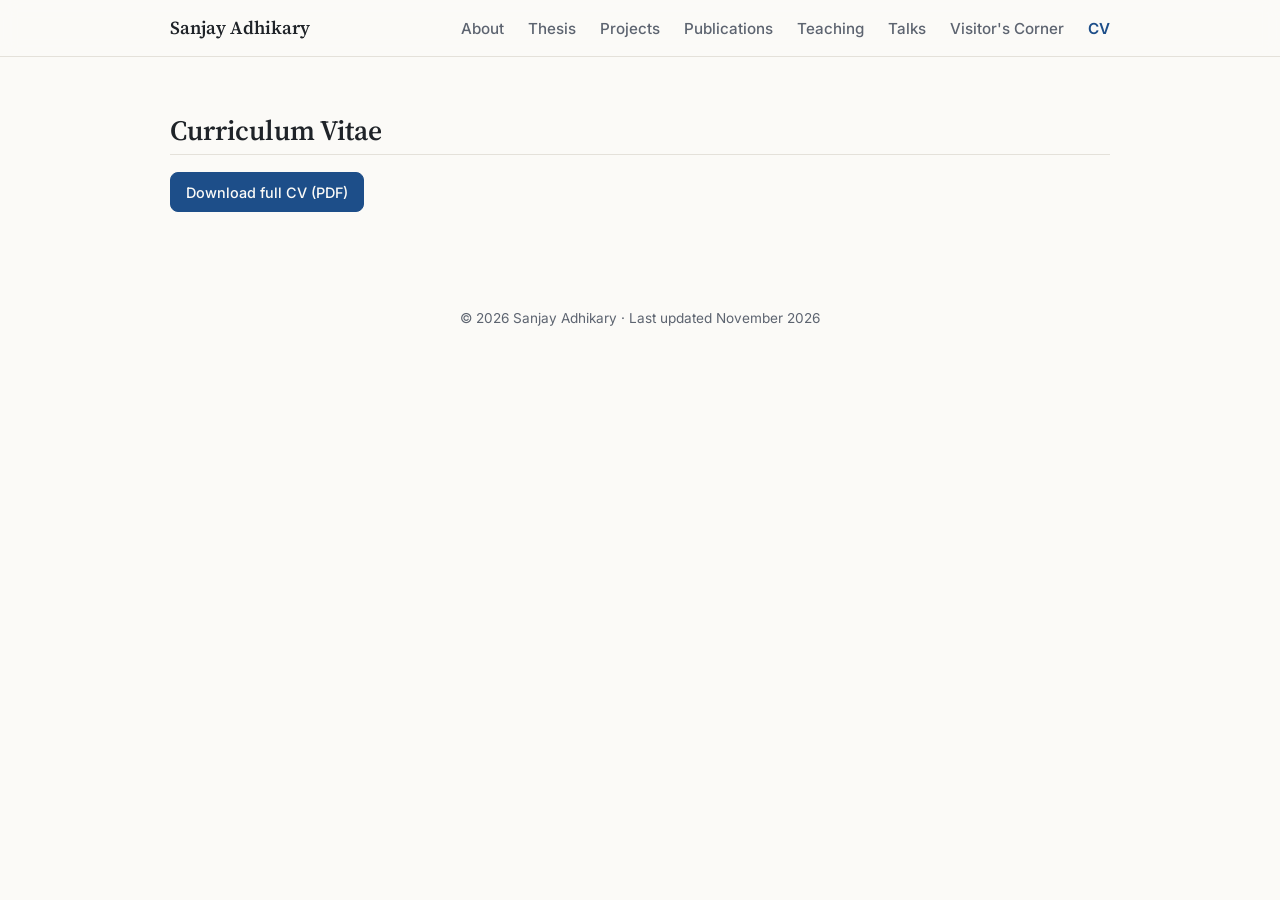
==== cv.html @ c1a093b5 "split site" ====
<!doctype html>
<html lang="en">
<head>
  <meta charset="utf-8">
  <meta name="viewport" content="width=device-width, initial-scale=1">
  <title>CV | Sanjay Adhikary</title>
  <meta name="description" content="Curriculum vitae of Sanjay Adhikary, Indian Institute of Science.">
  <link rel="icon" href="assets/favicon.svg" type="image/svg+xml">
  <link rel="preconnect" href="https://fonts.googleapis.com">
  <link rel="preconnect" href="https://fonts.gstatic.com" crossorigin>
  <link href="https://fonts.googleapis.com/css2?family=Source+Serif+4:opsz,wght@8..60,400;8..60,600&family=Inter:wght@400;500;600&display=swap" rel="stylesheet">
  <link rel="stylesheet" href="style.css">
</head>
<body>

<header class="site-header">
  <nav class="nav">
    <a class="brand" href="index.html">Sanjay Adhikary</a>
    <button class="nav-toggle" aria-label="Open menu" aria-expanded="false">&#9776;</button>
    <ul class="nav-links">
      <li><a href="index.html">About</a></li>
      <li><a href="thesis.html">Thesis</a></li>
      <li><a href="projects.html">Projects</a></li>
      <li><a href="publications.html">Publications</a></li>
      <li><a href="teaching.html">Teaching</a></li>
      <li><a href="talks.html">Talks</a></li>
      <li><a href="visitors.html">Visitor's Corner</a></li>
      <li><a href="cv.html" aria-current="page">CV</a></li>
    </ul>
  </nav>
</header>

<main id="top">

  <!-- ================= CV ================= -->
  <section id="cv">
    <h2>Curriculum Vitae</h2>
    <p><a class="btn" href="files/cv.pdf" target="_blank" rel="noopener">Download full CV (PDF)</a></p>

    <!-- Education and Honours & Awards are hidden for now. To show them again, remove the
         <template> and </template> lines below and fill in the details. -->
    <template>
    <div class="two-col">
      <div>
        <h3>Education</h3>
        <ul class="timeline">
          <li><span class="when">2024–present</span><span><strong>PhD, Civil Engineering ______</strong><br>Indian Institute of Science, Bengaluru</span></li>
          <li><span class="when">2020–2024</span><span><strong>B.Tech / B.Sc in ______</strong><br>University Name</span></li>
        </ul>
      </div>
      <div>
        <h3>Honours &amp; Awards</h3>
        <ul class="timeline">
          <li><span class="when">2024</span><span>Fellowship or award name</span></li>
          <li><span class="when">2023</span><span>Scholarship, prize, or rank</span></li>
        </ul>
      </div>
    </div>
    </template>
  </section>

<footer class="site-footer">
  <p>© <span id="year">2026</span> Sanjay Adhikary · Last updated November 2026</p>
</footer>

<script>
  // Mobile menu toggle and current year
  const toggle = document.querySelector('.nav-toggle');
  const links = document.querySelector('.nav-links');
  toggle.addEventListener('click', () => {
    const open = links.classList.toggle('open');
    toggle.setAttribute('aria-expanded', open);
  });
  links.addEventListener('click', e => { if (e.target.tagName === 'A') links.classList.remove('open'); });
  document.getElementById('year').textContent = new Date().getFullYear();
</script>
</body>
</html>
---- style.css ----
/* ===== Colours: change --accent to restyle the whole site ===== */
:root {
  --bg: #fbfaf7;
  --surface: #ffffff;
  --text: #1f2328;
  --muted: #5d6470;
  --border: #e4e1da;
  --accent: #1d4e89;
  --accent-soft: #e8eef7;
  --serif: "Source Serif 4", Georgia, serif;
  --sans: "Inter", system-ui, -apple-system, "Segoe UI", sans-serif;
}
@media (prefers-color-scheme: dark) {
  :root {
    --bg: #14161a;
    --surface: #1c1f25;
    --text: #e6e6e3;
    --muted: #a0a6b0;
    --border: #2d313a;
    --accent: #8db4ec;
    --accent-soft: #1f2a3a;
  }
}

* { box-sizing: border-box; }
html { scroll-behavior: smooth; scroll-padding-top: 72px; }
body {
  margin: 0;
  background: var(--bg);
  color: var(--text);
  font: 17px/1.65 var(--sans);
}
a { color: var(--accent); text-decoration: none; }
a:hover { text-decoration: underline; }
h1, h2, h3 { font-family: var(--serif); font-weight: 600; line-height: 1.25; }
h1 { font-size: 2.4rem; margin: 0 0 .25rem; }
h2 { font-size: 1.75rem; margin: 0 0 1rem; padding-bottom: .4rem; border-bottom: 1px solid var(--border); }
h3 { font-size: 1.2rem; margin: 0 0 .5rem; }

/* ===== Header / nav ===== */
.site-header {
  position: sticky; top: 0; z-index: 10;
  background: color-mix(in srgb, var(--bg) 88%, transparent);
  backdrop-filter: blur(8px);
  border-bottom: 1px solid var(--border);
}
.nav {
  max-width: 980px; margin: 0 auto; padding: .8rem 1.25rem;
  display: flex; align-items: center; justify-content: space-between;
}
.brand { font-family: var(--serif); font-weight: 600; font-size: 1.15rem; color: var(--text); }
.nav-links { list-style: none; display: flex; gap: 1.5rem; margin: 0; padding: 0; }
.nav-links a { color: var(--muted); font-size: .95rem; font-weight: 500; }
.nav-links a:hover { color: var(--accent); text-decoration: none; }
.nav-toggle { display: none; background: none; border: 0; font-size: 1.5rem; color: var(--text); cursor: pointer; }

/* ===== Layout ===== */
main { max-width: 980px; margin: 0 auto; padding: 0 1.25rem; }
section { padding: 3.5rem 0 1rem; }
.section-intro { color: var(--muted); margin-top: -.25rem; }

/* ===== About ===== */
.about { display: grid; grid-template-columns: 220px 1fr; gap: 2.5rem; align-items: start; padding-top: 4rem; }
.photo { width: 220px; height: 220px; border-radius: 50%; object-fit: cover; border: 1px solid var(--border); }
.role { color: var(--muted); margin-top: 0; }
.interests { color: var(--muted); }
.links { list-style: none; padding: 0; display: flex; flex-wrap: wrap; gap: .6rem; }
.links a {
  display: inline-block; padding: .3rem .85rem; border: 1px solid var(--border);
  border-radius: 999px; font-size: .9rem; background: var(--surface);
}
.links a:hover { border-color: var(--accent); text-decoration: none; }

/* ===== Project cards ===== */
.cards { display: grid; grid-template-columns: repeat(auto-fill, minmax(280px, 1fr)); gap: 1.25rem; }
.card {
  background: var(--surface); border: 1px solid var(--border); border-radius: 12px;
  padding: 1.35rem; display: flex; flex-direction: column;
}
.card p { margin: 0 0 .75rem; font-size: .95rem; }
.card .actions { margin-top: auto; margin-bottom: 0; }
.meta { color: var(--muted); font-size: .82rem !important; text-transform: uppercase; letter-spacing: .04em; margin-bottom: .4rem !important; }
.tags { list-style: none; padding: 0; margin: 0 0 1rem; display: flex; flex-wrap: wrap; gap: .4rem; }
.tags li { background: var(--accent-soft); color: var(--accent); font-size: .78rem; padding: .15rem .6rem; border-radius: 999px; }

.actions { display: flex; flex-wrap: wrap; gap: .5rem; }
.btn {
  display: inline-block; padding: .45rem .95rem; border-radius: 8px;
  background: var(--accent); color: var(--bg); font-size: .9rem; font-weight: 500;
  border: 1px solid var(--accent);
}
.btn:hover { text-decoration: none; opacity: .9; }
.btn-ghost { background: transparent; color: var(--accent); }

/* ===== Publications ===== */
.pubs { padding-left: 1.4rem; }
.pubs li { margin-bottom: 1.4rem; }
.pubs li::marker { color: var(--muted); }
.pubs p { margin: 0; }
.pub-title { font-weight: 600; }
.pub-authors, .pub-venue { color: var(--muted); font-size: .95rem; }
.pubs .actions { margin-top: .4rem; }
.chip {
  font-size: .8rem; padding: .1rem .6rem; border: 1px solid var(--border);
  border-radius: 6px; background: var(--surface);
}
.chip:hover { border-color: var(--accent); text-decoration: none; }

/* ===== Timelines (teaching, talks, CV) ===== */
.two-col { display: grid; grid-template-columns: 1fr 1fr; gap: 2.5rem; }
.timeline { list-style: none; padding: 0; margin: 0; }
.timeline li { display: grid; grid-template-columns: 110px 1fr; gap: 1rem; padding: .55rem 0; border-bottom: 1px dashed var(--border); font-size: .95rem; }
.when { color: var(--muted); font-size: .88rem; }

/* ===== Footer ===== */
.site-footer { text-align: center; color: var(--muted); font-size: .85rem; padding: 3rem 1rem; }

/* ===== Phones & small tablets ===== */
@media (max-width: 720px) {
  body { font-size: 16px; }
  h1 { font-size: 2rem; }
  .nav { padding: .7rem 16px; }
  main { padding: 0 16px; }
  .nav-toggle { display: block; }
  .nav-links {
    display: none; position: absolute; top: 100%; left: 0; right: 0;
    flex-direction: column; gap: 0; background: var(--bg); border-bottom: 1px solid var(--border);
  }
  .nav-links.open { display: flex; }
  .nav-links a { display: block; padding: .8rem 16px; }
  .about { grid-template-columns: 1fr; gap: 1.5rem; padding-top: 2.5rem; }
  .photo { width: 150px; height: 150px; }
  .two-col { grid-template-columns: 1fr; gap: 1.5rem; }
  .timeline li { grid-template-columns: 1fr; gap: 0; }
}

/* ===== Thesis ===== */
.thesis {
  display: grid; grid-template-columns: 120px 1fr; gap: 1.5rem;
  background: var(--surface); border: 1px solid var(--border); border-radius: 12px;
  padding: 1.5rem; margin-bottom: 1.25rem;
}
.thesis p { margin: 0 0 .75rem; font-size: .95rem; }
.thesis .actions { margin-bottom: 0; }
.thesis-side { border-right: 1px solid var(--border); padding-right: 1rem; }
.degree { font-family: var(--serif); font-weight: 600; font-size: 1.15rem !important; color: var(--accent); margin-bottom: .2rem !important; }
.thesis-meta { color: var(--muted); }
@media (max-width: 720px) {
  .thesis { grid-template-columns: 1fr; gap: .75rem; padding: 1.15rem; }
  .thesis-side { border-right: 0; padding-right: 0; display: flex; gap: .75rem; align-items: baseline; }
}

/* ===== Publications: "Stay tuned" placeholder ===== */
.stay-tuned {
  display: flex; align-items: center; gap: 1.25rem;
  background: var(--surface); border: 1px dashed var(--border); border-radius: 12px;
  padding: 1.5rem 1.75rem;
}
.stay-tuned p { margin: 0; }
.stay-title { font-family: var(--serif); font-weight: 600; font-size: 1.35rem; }
.stay-text { color: var(--muted); font-size: .95rem; }
.hourglass { flex: none; color: var(--accent); animation: hourglass-flip 3s ease-in-out infinite; }
.sand-top { animation: sand-drain 3s linear infinite; transform-origin: 24px 27px; }
.sand-bottom { animation: sand-fill 3s linear infinite; transform-origin: 24px 56px; }
.sand-stream { animation: sand-flow .6s linear infinite; }
@keyframes hourglass-flip { 0%, 80% { transform: rotate(0); } 100% { transform: rotate(180deg); } }
@keyframes sand-drain { 0% { transform: scaleY(1); } 80%, 100% { transform: scaleY(.1); } }
@keyframes sand-fill { 0% { transform: scaleY(.1); } 80%, 100% { transform: scaleY(1); } }
@keyframes sand-flow { to { stroke-dashoffset: -5; } }
@media (prefers-reduced-motion: reduce) {
  .hourglass, .sand-top, .sand-bottom, .sand-stream { animation: none; }
}

/* ===== Sub-headings inside a section (e.g. IST Lab Presentations) ===== */
.subhead { font-size: 1.25rem; margin: 1.5rem 0 .25rem; }

/* ===== Visitor's Corner (button to Google Form) ===== */
.visitor-card {
  display: flex; align-items: center; justify-content: space-between; gap: 1.5rem;
  background: var(--surface); border: 1px solid var(--border); border-radius: 12px;
  padding: 1.5rem 1.75rem;
}
.visitor-card p { margin: 0; }
.visitor-card .stay-text { margin-top: .25rem; }
.visitor-card .btn { flex: none; }
.form-note { color: var(--muted); font-size: .85rem; margin-top: .75rem; }
@media (max-width: 720px) { .visitor-card { flex-direction: column; align-items: flex-start; } }

/* ===== Current page in the menu ===== */
.nav-links a[aria-current="page"] { color: var(--accent); font-weight: 600; }

/* ===== Home page "Explore" cards ===== */
.explore { grid-template-columns: repeat(auto-fill, minmax(220px, 1fr)); }
.explore-card { color: var(--text); transition: border-color .15s, transform .15s; }
.explore-card:hover { text-decoration: none; border-color: var(--accent); transform: translateY(-2px); }
.explore-card h3 { color: var(--accent); margin-bottom: .35rem; }
.explore-card p { color: var(--muted); margin: 0; }
@media (prefers-reduced-motion: reduce) { .explore-card { transition: none; } .explore-card:hover { transform: none; } }

/* Long menu: allow wrapping on mid-size screens */
@media (min-width: 721px) and (max-width: 1000px) { .nav-links { gap: 1rem; } .nav-links a { font-size: .88rem; } }
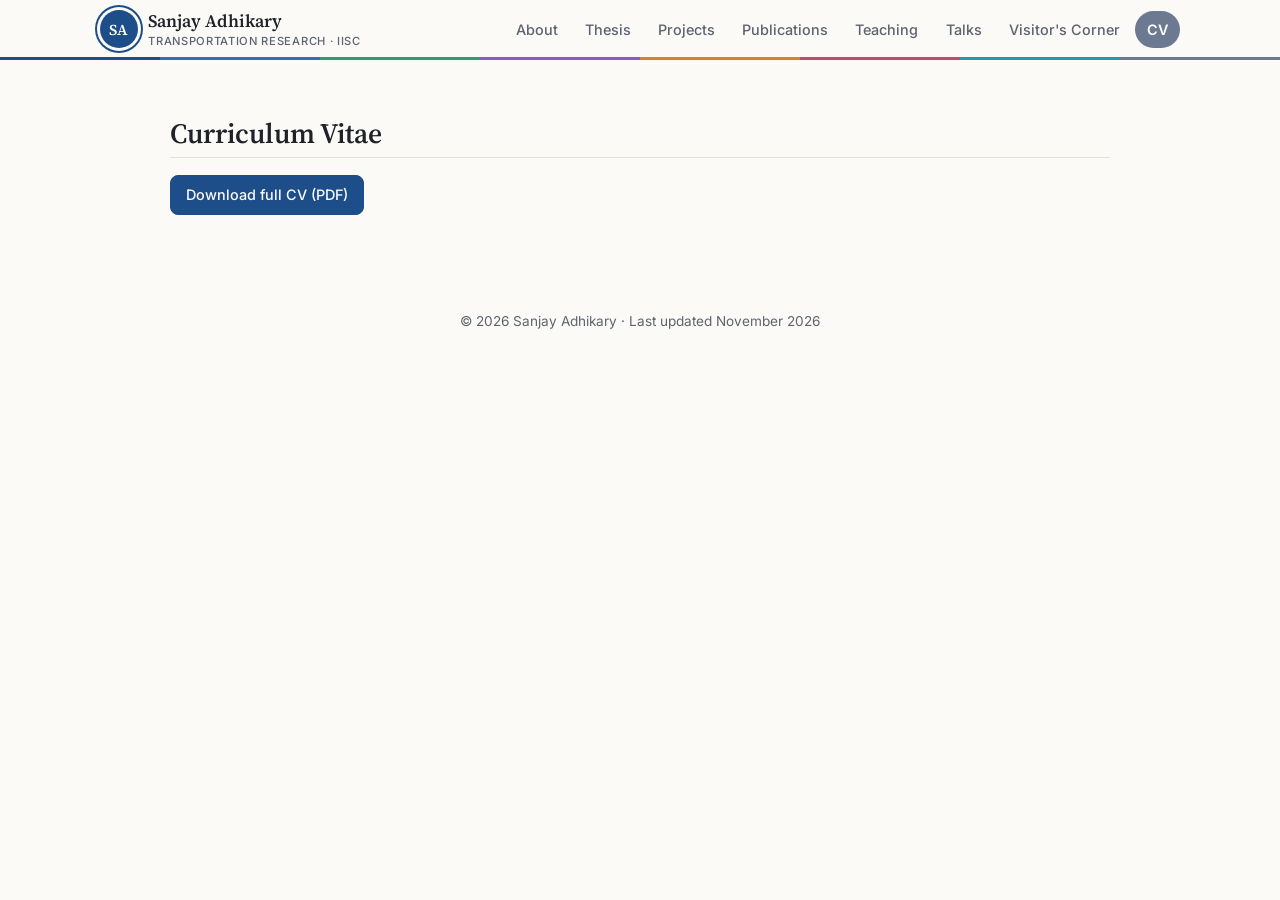
==== commit 2f57660c: "design" ====
--- a/cv.html
+++ b/cv.html
@@ -15,7 +15,10 @@
 
 <header class="site-header">
   <nav class="nav">
-    <a class="brand" href="index.html">Sanjay Adhikary</a>
+    <a class="brand" href="index.html" aria-label="Sanjay Adhikary, home">
+      <span class="brand-mark" aria-hidden="true">SA</span>
+      <span class="brand-text">Sanjay Adhikary<small>Transportation Research · IISc</small></span>
+    </a>
     <button class="nav-toggle" aria-label="Open menu" aria-expanded="false">&#9776;</button>
     <ul class="nav-links">
       <li><a href="index.html">About</a></li>
@@ -73,6 +76,10 @@
   });
   links.addEventListener('click', e => { if (e.target.tagName === 'A') links.classList.remove('open'); });
   document.getElementById('year').textContent = new Date().getFullYear();
+  // Add a soft shadow to the top bar once the page is scrolled
+  const header = document.querySelector('.site-header');
+  const onScroll = () => header.classList.toggle('scrolled', window.scrollY > 4);
+  window.addEventListener('scroll', onScroll, { passive: true }); onScroll();
 </script>
 </body>
 </html>
--- a/style.css
+++ b/style.css
@@ -189,13 +189,129 @@
 /* ===== Current page in the menu ===== */
 .nav-links a[aria-current="page"] { color: var(--accent); font-weight: 600; }
 
-/* ===== Home page "Explore" cards ===== */
-.explore { grid-template-columns: repeat(auto-fill, minmax(220px, 1fr)); }
-.explore-card { color: var(--text); transition: border-color .15s, transform .15s; }
-.explore-card:hover { text-decoration: none; border-color: var(--accent); transform: translateY(-2px); }
-.explore-card h3 { color: var(--accent); margin-bottom: .35rem; }
-.explore-card p { color: var(--muted); margin: 0; }
-@media (prefers-reduced-motion: reduce) { .explore-card { transition: none; } .explore-card:hover { transform: none; } }
+/* ===== Home page "Explore": metro map + cards ===== */
+.metro { margin: .5rem 0 1.75rem; background: var(--surface); border: 1px solid var(--border); border-radius: 14px; padding: .75rem 1rem; }
+.metro svg { display: block; width: 100%; height: auto; }
+.metro-line { stroke: var(--accent); stroke-width: 8; stroke-linecap: round; fill: none; }
+.metro-flow { stroke: var(--surface); stroke-width: 2; stroke-dasharray: 2 14; fill: none; opacity: .7; animation: metro-flow 1.2s linear infinite; }
+.metro-branch { stroke: #2e9e6b; stroke-width: 5; stroke-linecap: round; fill: none; opacity: .55; stroke-dasharray: 10 8; animation: metro-flow 3s linear infinite reverse; }
+.station circle { fill: var(--surface); stroke: var(--accent); stroke-width: 4; transition: r .2s, fill .2s; }
+.station text { font: 600 15px var(--sans); fill: var(--muted); transition: fill .2s; }
+.station:hover circle, .station:focus circle { r: 12; fill: var(--accent); }
+.station:hover text, .station:focus text { fill: var(--accent); }
+.station:focus { outline: none; }
+.train { animation: train-run 16s ease-in-out infinite; }
+.train rect { fill: #d9822b; }
+.train circle { fill: #fff; }
+@keyframes metro-flow { to { stroke-dashoffset: -16; } }
+@keyframes train-run {
+  0% { transform: translateX(0); }
+  45%, 55% { transform: translateX(910px); }
+  100% { transform: translateX(0); }
+}
+
+.explore-grid { display: grid; grid-template-columns: repeat(auto-fill, minmax(220px, 1fr)); gap: 1.1rem; }
+.explore-card {
+  position: relative; display: block; color: var(--text); background: var(--surface);
+  border: 1px solid var(--border); border-top: 4px solid var(--c); border-radius: 12px;
+  padding: 1.25rem 1.25rem 2.25rem; transition: transform .2s, box-shadow .2s, border-color .2s;
+}
+.explore-card:hover, .explore-card:focus-visible {
+  text-decoration: none; transform: translateY(-4px);
+  box-shadow: 0 10px 24px color-mix(in srgb, var(--c) 22%, transparent); border-color: var(--c);
+}
+.explore-icon {
+  display: inline-grid; place-items: center; width: 46px; height: 46px; border-radius: 50%;
+  background: color-mix(in srgb, var(--c) 15%, transparent); color: var(--c); margin-bottom: .75rem;
+  transition: transform .3s;
+}
+.explore-icon svg { width: 24px; height: 24px; fill: none; stroke: currentColor; stroke-width: 1.8; stroke-linecap: round; stroke-linejoin: round; }
+.explore-card:hover .explore-icon { transform: rotate(-8deg) scale(1.08); }
+.explore-card h3 { margin: 0 0 .35rem; }
+.explore-card p { margin: 0; color: var(--muted); font-size: .92rem; }
+.explore-go { position: absolute; right: 1.1rem; bottom: .8rem; color: var(--c); font-size: 1.2rem; transition: transform .2s; }
+.explore-card:hover .explore-go { transform: translateX(5px); }
+
+/* Scroll-in animation (only when JavaScript adds .js-anim) */
+.js-anim .explore-card { opacity: 0; transform: translateY(16px); }
+.js-anim .explore-card.in { opacity: 1; transform: none; transition: opacity .5s ease calc(var(--i) * 70ms), transform .5s ease calc(var(--i) * 70ms), box-shadow .2s, border-color .2s; }
+.js-anim .explore-card.in:hover { transform: translateY(-4px); transition-delay: 0s; }
+
+@media (max-width: 640px) { .metro { display: none; } }
+@media (prefers-reduced-motion: reduce) {
+  .metro-flow, .metro-branch, .train { animation: none; }
+  .explore-card, .explore-icon, .explore-go { transition: none; }
+  .explore-card:hover { transform: none; }
+}
 
 /* Long menu: allow wrapping on mid-size screens */
-@media (min-width: 721px) and (max-width: 1000px) { .nav-links { gap: 1rem; } .nav-links a { font-size: .88rem; } }
+
+
+/* ===== Pop-up video player (thesis demo) ===== */
+button.btn { font: inherit; font-size: .9rem; font-weight: 500; cursor: pointer; }
+.video-modal {
+  width: min(900px, calc(100vw - 32px)); padding: 0; border: 1px solid var(--border);
+  border-radius: 12px; background: var(--surface); color: var(--text);
+}
+.video-modal::backdrop { background: rgba(0, 0, 0, .7); }
+.video-modal-head { display: flex; align-items: center; justify-content: space-between; padding: .6rem 1rem; }
+.video-modal-title { margin: 0; font-weight: 600; font-size: .95rem; }
+.video-close { background: none; border: 0; color: var(--muted); font-size: 1.6rem; line-height: 1; cursor: pointer; }
+.video-close:hover { color: var(--text); }
+.video-modal video { display: block; width: 100%; aspect-ratio: 16 / 9; background: #000; }
+
+/* ===== Top bar: monogram, colour stripe and colour-coded menu ===== */
+.site-header { transition: box-shadow .25s; }
+.site-header.scrolled { box-shadow: 0 6px 20px rgba(0, 0, 0, .08); }
+/* Thin "metro lines" stripe under the bar, one colour per section */
+.site-header::after {
+  content: ""; position: absolute; left: 0; right: 0; bottom: -1px; height: 3px;
+  background: linear-gradient(90deg,
+    var(--accent) 0 12.5%, #2f6fb5 0 25%, #2e9e6b 0 37.5%, #8a5cc2 0 50%,
+    #d9822b 0 62.5%, #c24a6a 0 75%, #1f9bb0 0 87.5%, #6b7a90 0 100%);
+}
+.nav { max-width: 1120px; padding-top: .65rem; padding-bottom: .65rem; }
+
+/* Brand: roundel-style monogram + name + subtitle */
+.brand { display: flex; align-items: center; gap: .65rem; line-height: 1.15; }
+.brand:hover { text-decoration: none; }
+.brand-mark {
+  display: inline-grid; place-items: center; width: 38px; height: 38px; flex: none; border-radius: 50%;
+  background: var(--accent); color: var(--bg); font: 600 .95rem var(--serif); letter-spacing: .02em;
+  box-shadow: 0 0 0 3px var(--bg), 0 0 0 5px var(--accent); transition: transform .3s;
+}
+.brand:hover .brand-mark { transform: rotate(-10deg) scale(1.05); }
+.brand-text { display: flex; flex-direction: column; font-size: 1.1rem; }
+.brand-text small { font: 500 .7rem var(--sans); color: var(--muted); letter-spacing: .06em; text-transform: uppercase; margin-top: .15rem; }
+
+/* Menu links as pills, each in its section's line colour */
+.nav-links { gap: .2rem; align-items: center; }
+.nav-links li:nth-child(1) a { --c: #3a5a8c; }
+.nav-links li:nth-child(2) a { --c: #2f6fb5; }
+.nav-links li:nth-child(3) a { --c: #2e9e6b; }
+.nav-links li:nth-child(4) a { --c: #8a5cc2; }
+.nav-links li:nth-child(5) a { --c: #d9822b; }
+.nav-links li:nth-child(6) a { --c: #c24a6a; }
+.nav-links li:nth-child(7) a { --c: #1f9bb0; }
+.nav-links li:nth-child(8) a { --c: #6b7a90; }
+.nav-links a {
+  display: block; padding: .4rem .75rem; border-radius: 999px; font-size: .9rem; white-space: nowrap;
+  transition: background .2s, color .2s;
+}
+.nav-links a:hover { color: var(--c); background: color-mix(in srgb, var(--c) 12%, transparent); }
+.nav-links a[aria-current="page"] { color: #fff; background: var(--c); font-weight: 600; }
+
+/* Menu collapses into the ☰ button below 1080px so the pills never get squeezed */
+@media (max-width: 1080px) {
+  .nav { padding-left: 16px; padding-right: 16px; }
+  .nav-toggle { display: block; }
+  .nav-links {
+    display: none; position: absolute; top: 100%; left: 0; right: 0; flex-direction: column; align-items: stretch;
+    gap: 0; padding: .5rem 16px .75rem; background: var(--bg); border-bottom: 1px solid var(--border);
+    box-shadow: 0 10px 20px rgba(0, 0, 0, .08);
+  }
+  .nav-links.open { display: flex; }
+  .nav-links a { border-radius: 8px; padding: .7rem .9rem; border-left: 4px solid var(--c); margin: .15rem 0; font-size: .95rem; }
+}
+@media (max-width: 400px) { .brand-text small { display: none; } }
+@media (prefers-reduced-motion: reduce) { .brand-mark, .nav-links a, .site-header { transition: none; } }
